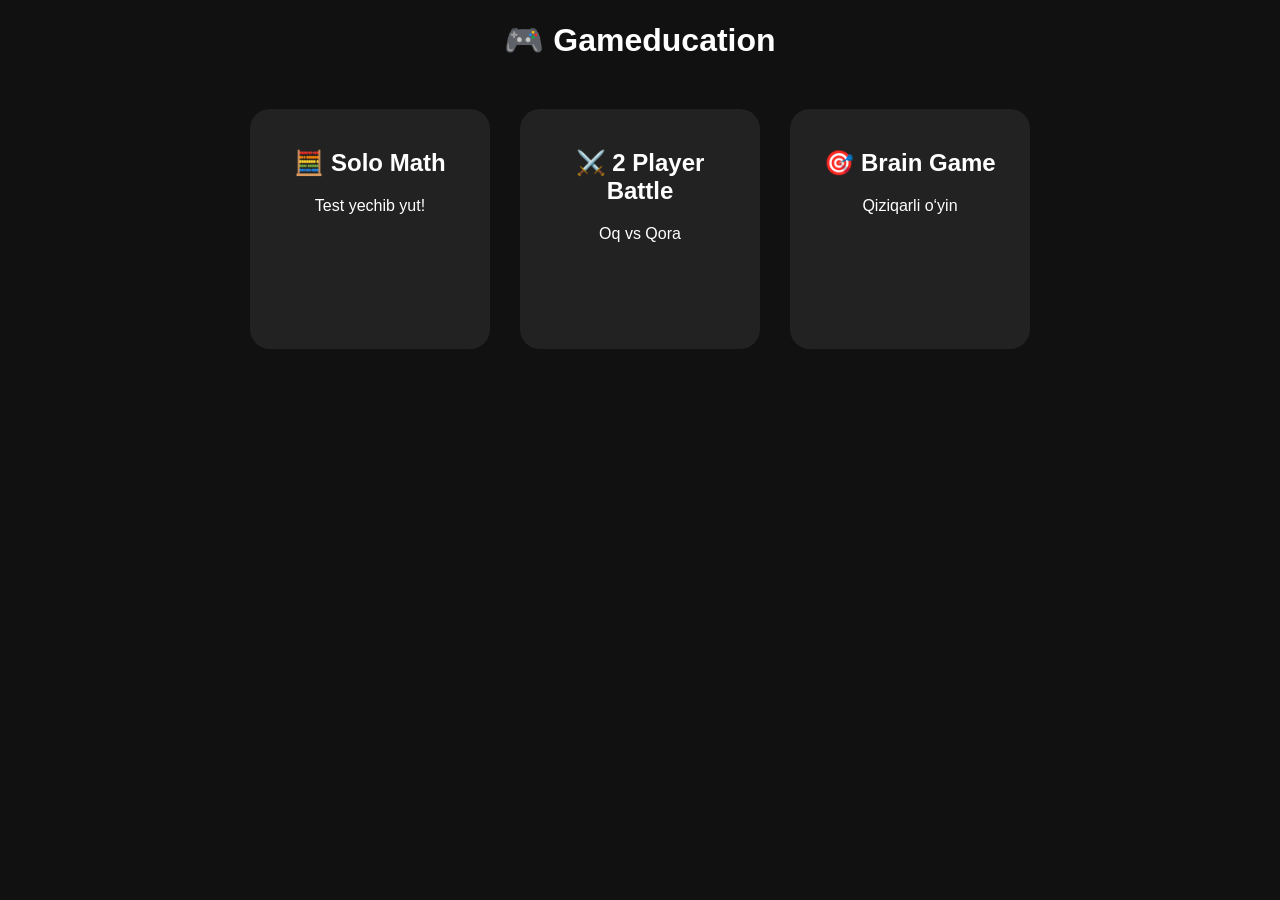
==== index.html @ fdbc9499 "Add files via upload" ====
<!DOCTYPE html>
<html lang="uz">
<head>
<meta charset="UTF-8">
<title>Gameducation</title>
<link rel="stylesheet" href="style.css">
<link rel="icon" type="image/png" href="gaming.jpg">
</head>
<body>

<h1>🎮 Gameducation</h1>

<div class="container">

  <a href="game1/index.html" class="card">
    <h2>🧮 Solo Math</h2>
    <p>Test yechib yut!</p>
  </a>

  <a href="game2/index.html" class="card">
    <h2>⚔️ 2 Player Battle</h2>
    <p>Oq vs Qora</p>
  </a>

  <a href="game3/index.html" class="card">
    <h2>🎯 Brain Game</h2>
    <p>Qiziqarli o‘yin</p>
  </a>

</div>

</body>
</html>
---- style.css ----
body {
  font-family: Arial;
  text-align: center;
  background: #111;
  color: white;
}

.container {
  display: flex;
  justify-content: center;
  gap: 30px;
  margin-top: 50px;
}

.card {
  width: 200px;
  height: 200px;
  background: #222;
  border-radius: 20px;
  padding: 20px;
  text-decoration: none;
  color: white;
  transition: 0.3s;
}

.card:hover {
  transform: scale(1.1);
  background: #444;
}
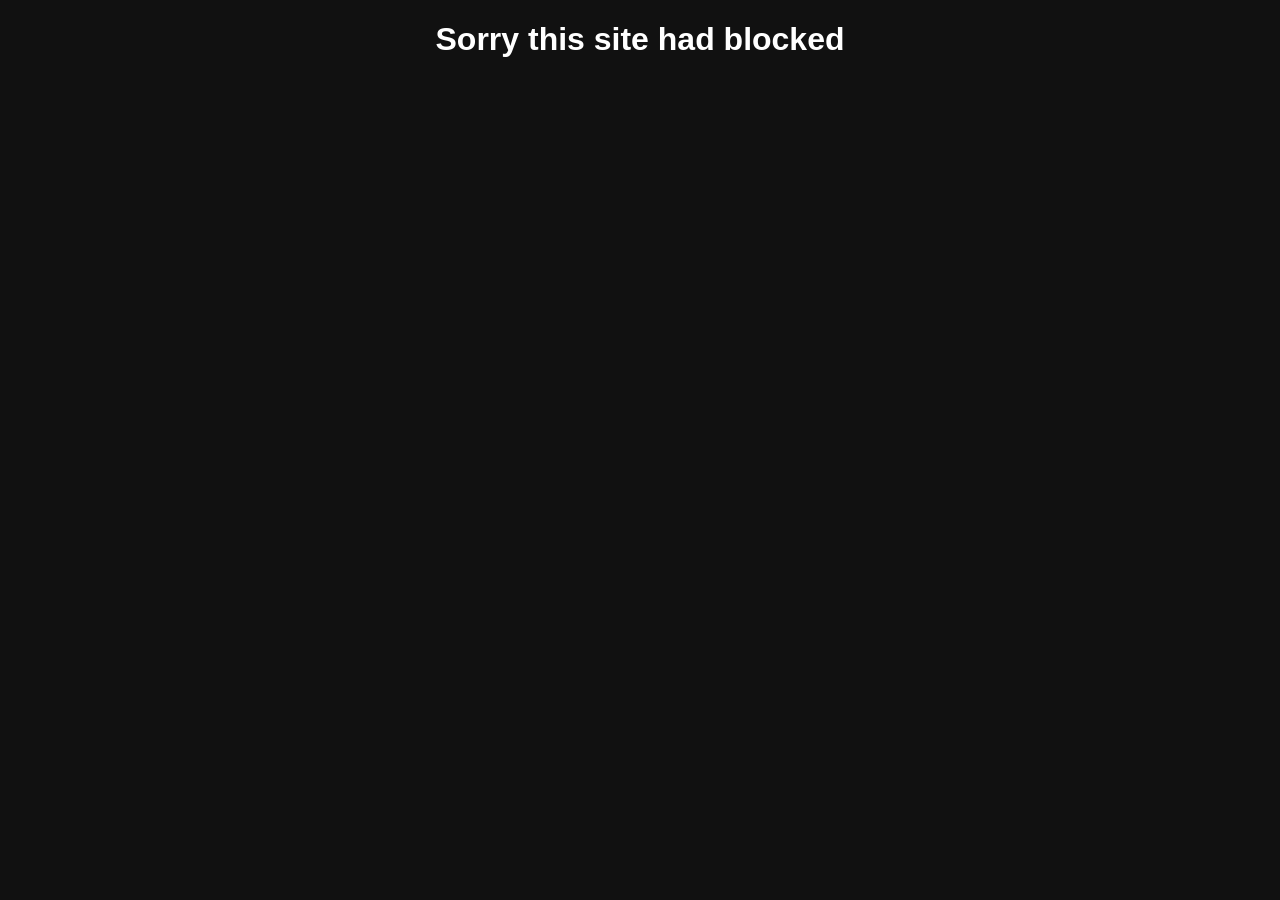
==== commit 02421c9b: "Update index.html" ====
--- a/index.html
+++ b/index.html
@@ -8,26 +8,4 @@
 </head>
 <body>
 
-<h1>🎮 Gameducation</h1>
-
-<div class="container">
-
-  <a href="game1/index.html" class="card">
-    <h2>🧮 Solo Math</h2>
-    <p>Test yechib yut!</p>
-  </a>
-
-  <a href="game2/index.html" class="card">
-    <h2>⚔️ 2 Player Battle</h2>
-    <p>Oq vs Qora</p>
-  </a>
-
-  <a href="game3/index.html" class="card">
-    <h2>🎯 Brain Game</h2>
-    <p>Qiziqarli o‘yin</p>
-  </a>
-
-</div>
-
-</body>
-</html>+<h1>Sorry this site had blocked</h1>
